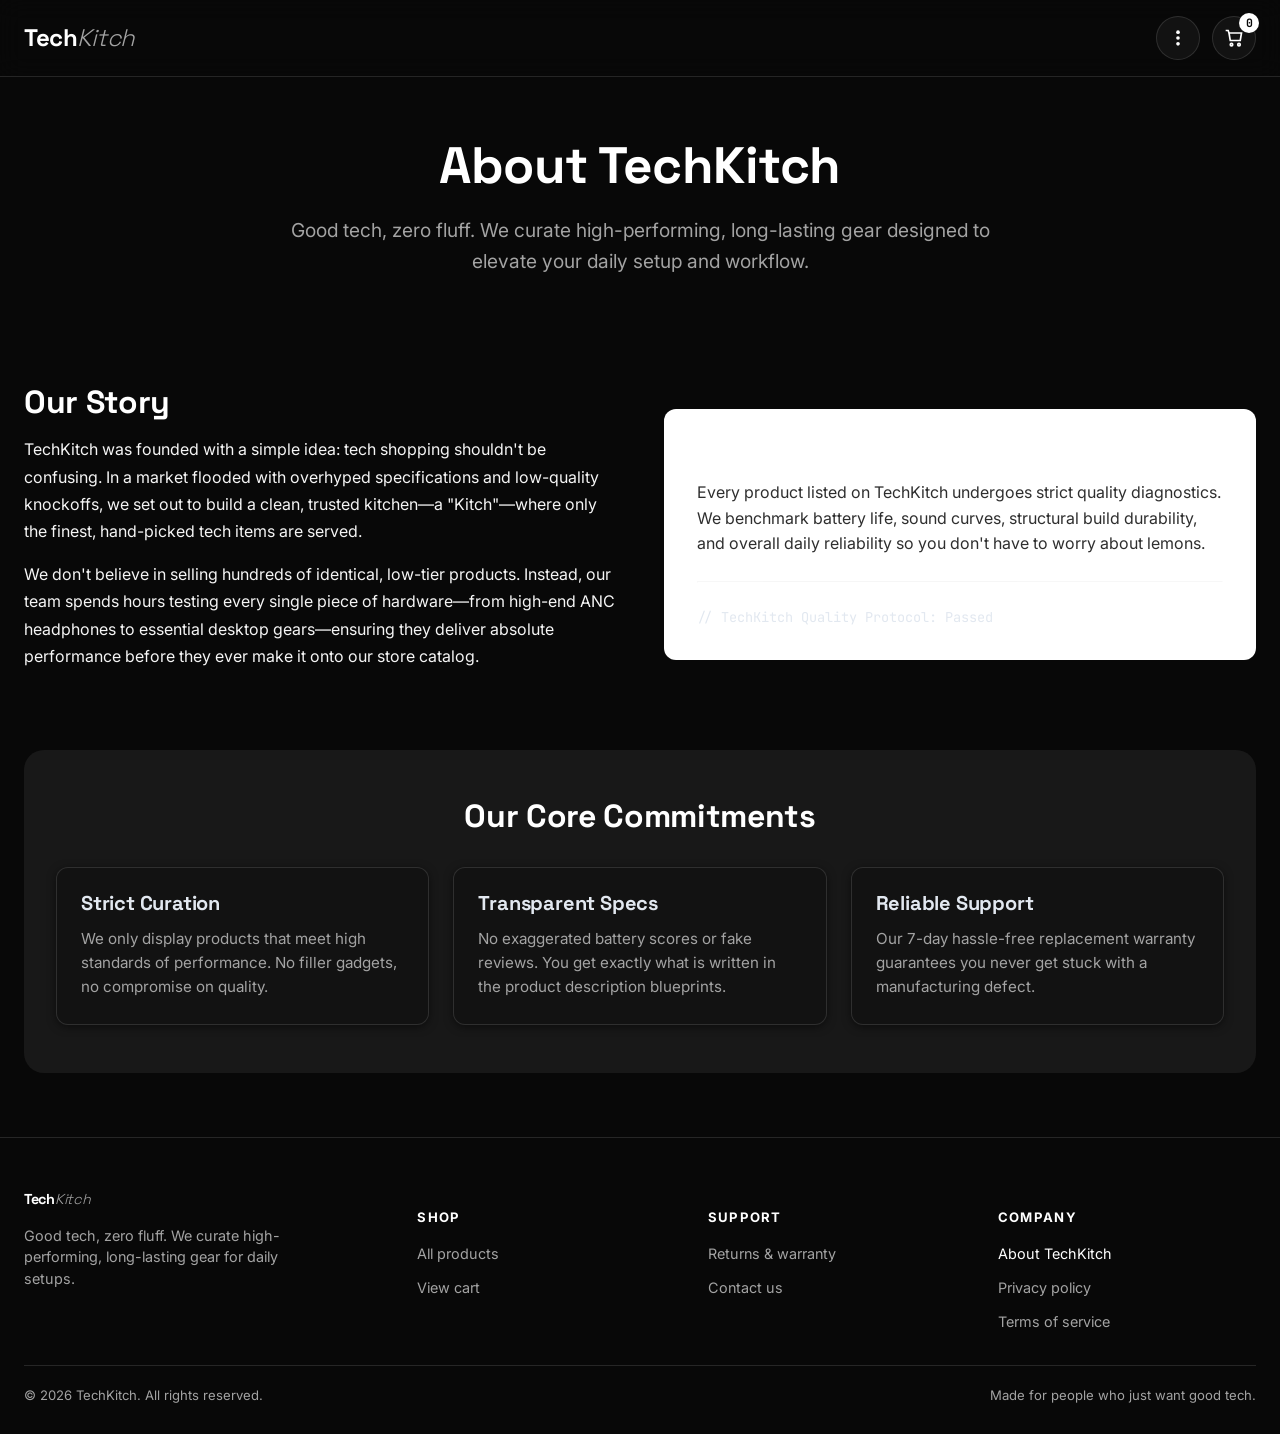
==== about.html @ b2900a13 "feat: replace mobile nav with dropdown menu Refactor navigation to use a compact dropdown triggered " ====
<!DOCTYPE html>
<html lang="en">
<head>
<meta charset="UTF-8" />
<meta name="viewport" content="width=device-width, initial-scale=1.0" />
<title>About Us — TechKitch</title>
<meta name="description" content="Learn more about TechKitch, our mission, and our values." />
<link rel="preconnect" href="https://fonts.googleapis.com">
<link href="https://fonts.googleapis.com/css2?family=Space+Grotesk:wght@500;600;700&family=Inter:wght@400;500;600;700&family=JetBrains+Mono:wght@400;600;700&display=swap" rel="stylesheet">
<link rel="stylesheet" href="style.css" />
<style>
  .about-hero {
    text-align: center;
    padding: 60px 24px 40px;
    max-width: 800px;
    margin: 0 auto;
  }
  .about-hero h1 {
    font-size: 3.2rem;
    color: var(--navy);
    margin-bottom: 16px;
  }
  .about-hero p.lead {
    font-size: 1.2rem;
    color: var(--muted);
    line-height: 1.6;
  }

  .about-grid {
    display: grid;
    grid-template-columns: 1fr 1fr;
    gap: 48px;
    margin: 48px auto;
    align-items: center;
  }
  .about-content h2 {
    font-size: 2rem;
    color: var(--navy);
    margin-bottom: 16px;
  }
  .about-content p {
    color: var(--ink);
    line-height: 1.7;
    margin-bottom: 16px;
  }

  .values-section {
    background: var(--surface-2);
    border-radius: var(--radius-lg);
    padding: 48px 32px;
    margin: 64px auto;
  }
  .values-section h2 {
    text-align: center;
    font-size: 2rem;
    color: var(--navy);
    margin-bottom: 32px;
  }
  .values-grid {
    display: grid;
    grid-template-columns: repeat(3, 1fr);
    gap: 24px;
  }
  .value-card {
    background: var(--surface);
    border: 1px solid var(--line);
    border-radius: var(--radius-md);
    padding: 24px;
    box-shadow: var(--shadow-sm);
  }
  .value-card h3 {
    color: var(--teal);
    margin-top: 0;
    margin-bottom: 12px;
    font-size: 1.25rem;
  }
  .value-card p {
    color: var(--muted);
    font-size: 0.95rem;
    line-height: 1.6;
    margin: 0;
  }

  @media (max-width: 860px) {
    .about-hero h1 {
      font-size: 2.4rem;
    }
    .about-grid {
      grid-template-columns: 1fr;
      gap: 32px;
    }
    .values-grid {
      grid-template-columns: 1fr;
      gap: 20px;
    }
    .values-section {
      padding: 32px 20px;
    }
  }
</style>
</head>
<body>

<header class="site-header">
  <div class="container header-inner">
    <a href="index.html" class="logo"><span class="tk-tech">Tech</span><span class="tk-kitch">Kitch</span></a>
    <div class="header-actions">
      <div class="menu-dropdown-wrapper">
        <button class="icon-btn menu-dots-btn js-nav-toggle" aria-label="Menu options" title="Menu" type="button">
          <svg viewBox="0 0 24 24" fill="currentColor" width="20" height="20">
            <circle cx="12" cy="5" r="2.2"/>
            <circle cx="12" cy="12" r="2.2"/>
            <circle cx="12" cy="19" r="2.2"/>
          </svg>
        </button>
        <nav class="nav js-nav">
          <a href="index.html">Shop</a>
          <a href="index.html#shop">Categories</a>
          <a href="about.html" class="active">About</a>
          <a href="contact.html">Contact</a>
        </nav>
      </div>
      <a href="cart.html" class="icon-btn js-open-cart" aria-label="Open cart">
        <svg viewBox="0 0 24 24" fill="none" stroke="currentColor" stroke-width="2"><path d="M6 6h15l-1.5 9h-12z"/><path d="M6 6L5 3H2"/><circle cx="9" cy="20" r="1.5"/><circle cx="18" cy="20" r="1.5"/></svg>
        <span class="cart-badge js-cart-count">0</span>
      </a>
    </div>
  </div>
</header>

<main class="container">

  <section class="about-hero">
    <h1>About TechKitch</h1>
    <p class="lead">Good tech, zero fluff. We curate high-performing, long-lasting gear designed to elevate your daily setup and workflow.</p>
  </section>

  <section class="about-grid">
    <div class="about-content">
      <h2>Our Story</h2>
      <p>TechKitch was founded with a simple idea: tech shopping shouldn't be confusing. In a market flooded with overhyped specifications and low-quality knockoffs, we set out to build a clean, trusted kitchen—a "Kitch"—where only the finest, hand-picked tech items are served.</p>
      <p>We don't believe in selling hundreds of identical, low-tier products. Instead, our team spends hours testing every single piece of hardware—from high-end ANC headphones to essential desktop gears—ensuring they deliver absolute performance before they ever make it onto our store catalog.</p>
    </div>
    <div class="form-card" style="margin: 0; padding: 32px; background: var(--navy); color: var(--surface);">
      <h3 style="color: var(--coral); margin-top: 0;">Tested by Experts.</h3>
      <p style="color: var(--surface-2); opacity: 0.9; line-height: 1.6;">Every product listed on TechKitch undergoes strict quality diagnostics. We benchmark battery life, sound curves, structural build durability, and overall daily reliability so you don't have to worry about lemons.</p>
      <hr style="border-color: rgba(255,255,255,0.1); margin: 24px 0;">
      <div style="font-family: var(--font-mono); font-size: 0.85rem; color: var(--teal);">// TechKitch Quality Protocol: Passed</div>
    </div>
  </section>

  <section class="values-section">
    <h2>Our Core Commitments</h2>
    <div class="values-grid">
      <div class="value-card">
        <h3>Strict Curation</h3>
        <p>We only display products that meet high standards of performance. No filler gadgets, no compromise on quality.</p>
      </div>
      <div class="value-card">
        <h3>Transparent Specs</h3>
        <p>No exaggerated battery scores or fake reviews. You get exactly what is written in the product description blueprints.</p>
      </div>
      <div class="value-card">
        <h3>Reliable Support</h3>
        <p>Our 7-day hassle-free replacement warranty guarantees you never get stuck with a manufacturing defect.</p>
      </div>
    </div>
  </section>

</main>

<footer class="site-footer">
  <div class="container">
    <div class="footer-grid">
      <div class="footer-about">
        <a href="index.html" class="logo"><span class="tk-tech">Tech</span><span class="tk-kitch">Kitch</span></a>
        <p>Good tech, zero fluff. We curate high-performing, long-lasting gear for daily setups.</p>
      </div>
      <div>
        <h5>Shop</h5>
        <ul>
          <li><a href="index.html#shop">All products</a></li>
          <li><a href="cart.html">View cart</a></li>
        </ul>
      </div>
      <div>
        <h5>Support</h5>
        <ul>
          <li><a href="returns-warranty.html">Returns &amp; warranty</a></li>
          <li><a href="contact.html">Contact us</a></li>
        </ul>
      </div>
      <div>
        <h5>Company</h5>
        <ul>
          <li><a href="about.html" style="color: var(--coral);">About TechKitch</a></li>
          <li><a href="privacy-policy.html">Privacy policy</a></li>
          <li><a href="terms.html">Terms of service</a></li>
        </ul>
      </div>
    </div>
    <div class="footer-bottom">
      <span>© 2026 TechKitch. All rights reserved.</span>
      <span>Made for people who just want good tech.</span>
    </div>
  </div>
</footer>

<script src="products.js"></script>
<script src="cart.js"></script>
<script src="drawer.js"></script>
<script src="nav.js"></script>
</body>
</html>
---- style.css ----
/* ============================================================
   TECHKITCH — DESIGN SYSTEM (SOPHISTICATED DARK THEME)
   ============================================================ */

:root {
  /* Color - Sophisticated Dark Palette */
  --bg: #080808;
  --surface: #121212;
  --surface-2: #181818;
  --ink: #F5F5F5;
  --navy: #FFFFFF;
  --teal: #E2E8F0;
  --teal-dark: #A3A3A3;
  --coral: #FFFFFF;
  --coral-dark: #E5E5E5;
  --muted: #A3A3A3;
  --line: rgba(255, 255, 255, 0.12);
  --success: #34D399;

  /* Type */
  --font-display: 'Space Grotesk', sans-serif;
  --font-body: 'Inter', sans-serif;
  --font-mono: 'JetBrains Mono', monospace;

  /* Layout */
  --max-w: 1280px;
  --radius-sm: 6px;
  --radius-md: 12px;
  --radius-lg: 20px;
  --shadow-sm: 0 2px 8px rgba(0, 0, 0, 0.5);
  --shadow-md: 0 12px 32px rgba(0, 0, 0, 0.7);
  --shadow-lg: 0 24px 60px rgba(0, 0, 0, 0.9);
  --header-h: 76px;
}

* { box-sizing: border-box; }
html { scroll-behavior: smooth; color-scheme: dark; }

html, body {
  max-width: 100vw;
  overflow-x: hidden;
  background-color: var(--bg);
}

body.modal-open {
  overflow: hidden !important;
}

body {
  margin: 0;
  font-family: var(--font-body);
  background: var(--bg);
  color: var(--ink);
  -webkit-font-smoothing: antialiased;
  line-height: 1.5;
}

img { max-width: 100%; display: block; }
a { color: inherit; text-decoration: none; }
button { font-family: inherit; cursor: pointer; touch-action: manipulation; }
input, select, textarea {
  font-family: inherit;
  color: #FFFFFF;
  background-color: var(--surface);
}
option {
  background-color: #121212;
  color: #FFFFFF;
}

h1, h2, h3, h4 {
  font-family: var(--font-display);
  color: #FFFFFF;
  margin: 0 0 0.4em;
  line-height: 1.15;
  letter-spacing: -0.01em;
}

.container {
  max-width: var(--max-w);
  margin: 0 auto;
  padding: 0 24px;
}

:focus-visible {
  outline: 2px solid #FFFFFF;
  outline-offset: 2px;
}

@media (prefers-reduced-motion: reduce) {
  * { animation-duration: 0.001ms !important; transition-duration: 0.001ms !important; }
}

/* ============================================================
   BUTTONS
   ============================================================ */

.btn {
  display: inline-flex;
  align-items: center;
  justify-content: center;
  gap: 8px;
  padding: 13px 22px;
  font-size: 0.92rem;
  font-weight: 700;
  text-transform: uppercase;
  letter-spacing: 0.08em;
  border-radius: var(--radius-sm);
  border: 1px solid transparent;
  transition: transform 0.15s ease, box-shadow 0.15s ease, background 0.15s ease, border-color 0.15s ease;
  white-space: nowrap;
  min-height: 44px;
}
.btn--primary {
  background: #FFFFFF;
  color: #080808;
  border-color: #FFFFFF;
}
.btn--primary:hover {
  background: #E5E5E5;
  border-color: #E5E5E5;
  color: #080808;
  transform: translateY(-1px);
}
.btn--dark {
  background: #181818;
  color: #FFFFFF;
  border-color: rgba(255, 255, 255, 0.15);
}
.btn--dark:hover {
  background: #222222;
  border-color: rgba(255, 255, 255, 0.3);
  transform: translateY(-1px);
}
.btn--outline {
  background: transparent;
  border-color: rgba(255, 255, 255, 0.2);
  color: #FFFFFF;
}
.btn--outline:hover {
  border-color: #FFFFFF;
  background: rgba(255, 255, 255, 0.06);
}
.btn--full { width: 100%; }
.btn--disabled, .btn:disabled {
  background: #181818;
  color: #525252;
  border-color: rgba(255, 255, 255, 0.05);
  cursor: not-allowed;
}
.btn--sm { padding: 8px 14px; font-size: 0.8rem; min-height: 36px; }

/* ============================================================
   HEADER / NAV
   ============================================================ */

.site-header {
  position: sticky;
  top: 0;
  z-index: 100;
  background: rgba(8, 8, 8, 0.88);
  backdrop-filter: blur(12px);
  -webkit-backdrop-filter: blur(12px);
  border-bottom: 1px solid var(--line);
}

.header-inner {
  display: flex;
  align-items: center;
  gap: 24px;
  height: var(--header-h);
}

.logo {
  font-family: var(--font-display);
  font-weight: 700;
  font-size: 1.5rem;
  letter-spacing: -0.02em;
  flex-shrink: 0;
  color: #FFFFFF;
}
.logo span.tk-tech { color: #FFFFFF; }
.logo span.tk-kitch { color: #A3A3A3; font-style: italic; font-weight: 300; }

.header-actions {
  display: flex;
  align-items: center;
  gap: 12px;
  margin-left: auto;
}

.menu-dropdown-wrapper {
  position: relative;
  display: inline-flex;
  align-items: center;
}

.menu-dots-btn {
  cursor: pointer;
  outline: none;
}

.nav {
  position: absolute;
  top: calc(100% + 10px);
  right: 0;
  min-width: 170px;
  background: #141414;
  border: 1px solid rgba(255, 255, 255, 0.14);
  border-radius: 12px;
  padding: 8px 0;
  display: flex;
  flex-direction: column;
  gap: 2px;
  box-shadow: 0 16px 36px rgba(0, 0, 0, 0.5);
  z-index: 300;
  opacity: 0;
  visibility: hidden;
  transform: translateY(-8px);
  transition: opacity 0.2s ease, transform 0.2s ease, visibility 0.2s ease;
  pointer-events: none;
}

.nav.nav--open {
  opacity: 1;
  visibility: visible;
  transform: translateY(0);
  pointer-events: auto;
}

.nav a {
  display: block;
  padding: 10px 18px;
  font-size: 0.85rem;
  font-weight: 500;
  text-transform: uppercase;
  letter-spacing: 0.08em;
  color: var(--muted);
  transition: background 0.15s ease, color 0.15s ease;
  text-decoration: none;
  white-space: nowrap;
}

.nav a:hover,
.nav a.active {
  color: #FFFFFF;
  background: rgba(255, 255, 255, 0.08);
}

.icon-btn {
  position: relative;
  display: inline-flex;
  align-items: center;
  justify-content: center;
  width: 44px;
  height: 44px;
  border-radius: 50%;
  background: var(--surface);
  border: 1px solid var(--line);
  color: #FFFFFF;
  transition: border-color 0.15s ease, transform 0.15s ease, background 0.15s ease;
  flex-shrink: 0;
}
.icon-btn:hover { border-color: rgba(255, 255, 255, 0.4); background: var(--surface-2); transform: translateY(-1px); }
.icon-btn svg { width: 20px; height: 20px; }

.cart-badge {
  position: absolute;
  top: -4px;
  right: -4px;
  min-width: 20px;
  height: 20px;
  padding: 0 5px;
  border-radius: 999px;
  background: #FFFFFF;
  color: #080808;
  font-size: 0.72rem;
  font-weight: 700;
  font-family: var(--font-mono);
  display: flex;
  align-items: center;
  justify-content: center;
}

.nav-toggle {
  display: none !important;
}

/* ============================================================
   HERO & SLIDER
   ============================================================ */

.hero {
  padding: 64px 0 56px;
  overflow: hidden;
}
.hero-inner {
  display: grid;
  grid-template-columns: 1.1fr 0.9fr;
  gap: 48px;
  align-items: center;
}
.hero-eyebrow {
  display: inline-flex;
  align-items: center;
  gap: 8px;
  font-family: var(--font-mono);
  font-size: 0.75rem;
  letter-spacing: 0.12em;
  text-transform: uppercase;
  color: #E5E5E5;
  background: rgba(255, 255, 255, 0.06);
  border: 1px solid rgba(255, 255, 255, 0.12);
  padding: 6px 14px;
  border-radius: 999px;
  margin-bottom: 18px;
}
.hero h1 {
  font-size: clamp(2.2rem, 4.2vw, 3.4rem);
  max-width: 12ch;
  color: #FFFFFF;
}
.hero p.lead {
  color: var(--muted);
  font-size: 1.08rem;
  max-width: 46ch;
  margin-bottom: 28px;
}
.hero-ctas { display: flex; gap: 14px; flex-wrap: wrap; margin-bottom: 32px; }
.hero-stats {
  display: flex;
  gap: 32px;
  flex-wrap: wrap;
}
.hero-stats div strong {
  display: block;
  font-family: var(--font-display);
  font-size: 1.5rem;
  color: #FFFFFF;
}
.hero-stats div span {
  font-size: 0.82rem;
  color: var(--muted);
}

.hero-visual {
  position: relative;
  aspect-ratio: 1 / 1;
  border-radius: var(--radius-lg);
  background: var(--surface);
  border: 1px solid var(--line);
  overflow: hidden;
  display: flex;
  align-items: center;
  justify-content: center;
  width: 100%;
}

.hero-slider {
  width: 100%;
  height: 100%;
  position: relative;
}

.hero-slider .slide {
  position: absolute;
  top: 0;
  left: 0;
  width: 100%;
  height: 100%;
  object-fit: contain !important;
  opacity: 0;
  transition: opacity 0.6s ease-in-out;
}

.hero-slider .slide.active {
  opacity: 1;
}

.hero-visual .receipt-corner {
  position: absolute;
  bottom: 18px;
  left: 18px;
  right: 18px;
  background: rgba(18, 18, 18, 0.92);
  border: 1px solid var(--line);
  backdrop-filter: blur(8px);
  border-radius: var(--radius-md);
  padding: 14px 16px;
  font-family: var(--font-mono);
  font-size: 0.78rem;
  color: #FFFFFF;
  display: flex;
  justify-content: space-between;
  z-index: 10;
  box-shadow: var(--shadow-sm);
}

/* ============================================================
   SECTION HEADINGS
   ============================================================ */

.section { padding: 56px 0; }
.section-head {
  display: flex;
  align-items: flex-end;
  justify-content: space-between;
  gap: 16px;
  margin-bottom: 28px;
  flex-wrap: wrap;
}
.section-head p { color: var(--muted); margin: 4px 0 0; }

/* ============================================================
   CATEGORY CHIPS
   ============================================================ */

.chip-row {
  display: flex;
  gap: 10px;
  flex-wrap: wrap;
  margin-bottom: 28px;
}
.chip {
  padding: 10px 18px;
  border-radius: 999px;
  border: 1px solid var(--line);
  background: var(--surface);
  font-size: 0.85rem;
  font-weight: 500;
  color: var(--muted);
  transition: all 0.15s ease;
  min-height: 40px;
  display: inline-flex;
  align-items: center;
}
.chip:hover { border-color: rgba(255, 255, 255, 0.3); color: #FFFFFF; }
.chip--active {
  background: #FFFFFF;
  border-color: #FFFFFF;
  color: #080808;
  font-weight: 700;
}

.shop-controls {
  display: flex;
  gap: 12px;
  align-items: center;
  flex-wrap: wrap;
  margin-bottom: 20px;
}
.search-box {
  flex: 1;
  min-width: 220px;
  position: relative;
}
.search-box input {
  width: 100%;
  padding: 12px 16px 12px 42px;
  border-radius: var(--radius-sm);
  border: 1px solid var(--line);
  background: var(--surface);
  color: #FFFFFF;
  font-size: 0.92rem;
  min-height: 46px;
}
.search-box input:focus { border-color: #FFFFFF; outline: none; }
.search-box svg {
  position: absolute;
  left: 14px;
  top: 50%;
  transform: translateY(-50%);
  width: 18px;
  height: 18px;
  color: var(--muted);
  pointer-events: none;
}
.sort-select {
  padding: 12px 16px;
  border-radius: var(--radius-sm);
  border: 1px solid var(--line);
  background: var(--surface);
  font-size: 0.9rem;
  color: #FFFFFF;
  min-height: 46px;
}
.result-count { font-size: 0.85rem; color: var(--muted); margin-bottom: 16px; font-family: var(--font-mono); }

/* ============================================================
   PRODUCT GRID / CARD
   ============================================================ */

.product-grid {
  display: grid;
  grid-template-columns: repeat(4, 1fr);
  gap: 22px;
}

.product-card {
  background: var(--surface);
  border-radius: var(--radius-md);
  overflow: hidden;
  border: 1px solid var(--line);
  transition: transform 0.2s ease, box-shadow 0.2s ease, border-color 0.2s ease;
  display: flex;
  flex-direction: column;
}
.product-card:hover {
  transform: translateY(-4px);
  box-shadow: var(--shadow-md);
  border-color: rgba(255, 255, 255, 0.25);
}
.product-card--oos { opacity: 0.6; }

.product-card__media {
  position: relative;
  display: block;
  aspect-ratio: 1 / 1;
  background: var(--surface-2);
}

.product-card__media img {
  width: 100%;
  height: 100%;
  object-fit: contain !important;
}

.tag {
  position: absolute;
  top: 12px;
  left: 12px;
  font-family: var(--font-mono);
  font-size: 0.68rem;
  text-transform: uppercase;
  letter-spacing: 0.05em;
  padding: 5px 10px;
  border-radius: 999px;
  background: #1F1F1F;
  border: 1px solid rgba(255, 255, 255, 0.2);
  color: #FFFFFF;
  z-index: 2;
}
.tag--sale { background: #DC2626; border-color: transparent; color: #FFFFFF; }
.tag--new { background: #FFFFFF; border-color: transparent; color: #080808; font-weight: 700; }
.tag--best-seller { background: #10B981; border-color: transparent; color: #FFFFFF; }
.tag--oos { background: #333333; border-color: transparent; color: #A3A3A3; left: auto; right: 12px; }

.product-card__body {
  padding: 16px 18px 18px;
  display: flex;
  flex-direction: column;
  gap: 4px;
  flex: 1;
}
.product-card__category {
  font-family: var(--font-mono);
  font-size: 0.72rem;
  text-transform: uppercase;
  letter-spacing: 0.08em;
  color: var(--muted);
  margin: 0;
}
.product-card__name {
  font-size: 1.02rem;
  margin: 2px 0 6px;
  line-height: 1.3;
  color: #FFFFFF;
}
.product-card__name a:hover { color: #A3A3A3; }

.product-card__price-row {
  display: flex;
  align-items: baseline;
  gap: 8px;
  margin-bottom: 14px;
  flex-wrap: wrap;
}
.price-tag {
  font-family: var(--font-mono);
  font-weight: 700;
  font-size: 1.05rem;
  color: #FFFFFF;
}
.price-tag--old {
  font-weight: 400;
  font-size: 0.88rem;
  color: #737373;
  text-decoration: line-through;
}
.price-tag--discount {
  font-size: 0.78rem;
  color: #34D399;
  font-weight: 600;
}
.price-tag--lg { font-size: 1.6rem; }

.product-card .btn { margin-top: auto; }

/* ============================================================
   QUICK VIEW MODAL
   ============================================================ */

.modal {
  position: fixed !important;
  top: 0 !important;
  left: 0 !important;
  width: 100vw !important;
  height: 100vh !important;
  z-index: 9999 !important;
  display: none;
  align-items: center !important;
  justify-content: center !important;
  padding: 16px !important;
  box-sizing: border-box !important;
}
.modal--open { display: flex !important; }

.modal__backdrop {
  position: fixed;
  inset: 0;
  background: rgba(0, 0, 0, 0.8);
  backdrop-filter: blur(8px);
  -webkit-backdrop-filter: blur(8px);
}
.modal__panel {
  position: relative;
  background: var(--surface);
  border: 1px solid var(--line);
  border-radius: var(--radius-lg);
  max-width: 760px;
  width: 100%;
  max-height: 88vh;
  overflow-y: auto;
  box-shadow: var(--shadow-lg);
  margin: auto !important;
  color: #FFFFFF;
  -webkit-overflow-scrolling: touch;
}
.js-modal-close {
  position: absolute;
  top: 16px;
  right: 16px;
  z-index: 10;
  width: 40px;
  height: 40px;
  border-radius: 50%;
  border: 1px solid var(--line);
  background: var(--surface-2);
  color: #FFFFFF;
  box-shadow: var(--shadow-sm);
  font-size: 1.1rem;
  cursor: pointer;
  display: flex;
  align-items: center;
  justify-content: center;
}
.js-modal-close:hover {
  background: #282828;
}
.quickview__grid {
  display: grid;
  grid-template-columns: 1fr 1fr;
}
.quickview__img { width: 100%; height: 100%; object-fit: contain !important; border-radius: var(--radius-lg) 0 0 var(--radius-lg); background: var(--surface-2); }
.quickview__info { padding: 32px; }
.quickview__desc { color: var(--muted); margin: 14px 0; }
.quickview__stock { font-size: 0.85rem; color: var(--success); font-family: var(--font-mono); margin-bottom: 16px; }

/* ============================================================
   CART DRAWER
   ============================================================ */

.cart-drawer {
  position: fixed;
  top: 0;
  right: 0;
  width: 100%;
  max-width: 420px;
  height: 100vh;
  height: 100dvh;
  background: #121212;
  border-left: 1px solid rgba(255, 255, 255, 0.12);
  z-index: 999;
  box-shadow: -8px 0 32px rgba(0, 0, 0, 0.85);
  transform: translateX(100%);
  transition: transform 0.3s cubic-bezier(0.16, 1, 0.3, 1);
  display: flex;
  flex-direction: column;
  color: #FFFFFF;
}
.cart-drawer--open {
  transform: translateX(0);
}
.cart-drawer__backdrop {
  position: fixed;
  inset: 0;
  background: rgba(0, 0, 0, 0.75);
  backdrop-filter: blur(6px);
  -webkit-backdrop-filter: blur(6px);
  z-index: 998;
  opacity: 0;
  pointer-events: none;
  transition: opacity 0.3s ease;
}
.cart-drawer__backdrop--visible { opacity: 1; pointer-events: auto; }

.cart-drawer__head {
  padding: 22px 22px 16px;
  border-bottom: 1px dashed var(--line);
  display: flex;
  justify-content: space-between;
  align-items: center;
  background: #121212;
}
.cart-drawer__items {
  flex: 1;
  overflow-y: auto;
  padding: 16px 22px;
  background: #121212;
  -webkit-overflow-scrolling: touch;
}
.cart-line {
  display: flex;
  gap: 12px;
  padding: 14px 0;
  border-bottom: 1px dashed var(--line);
}
.cart-line img {
  width: 64px;
  height: 64px;
  border-radius: var(--radius-sm);
  object-fit: contain !important;
  background: var(--surface-2);
  flex-shrink: 0;
}
.cart-line__info { flex: 1; min-width: 0; }
.cart-line__name { font-weight: 600; font-size: 0.92rem; margin-bottom: 4px; word-break: break-word; color: #FFFFFF; }
.qty-control {
  display: inline-flex;
  align-items: center;
  border: 1px solid var(--line);
  border-radius: var(--radius-sm);
  overflow: hidden;
}
.qty-control button {
  width: 32px;
  height: 32px;
  border: none;
  background: var(--surface-2);
  color: #FFFFFF;
  font-size: 1rem;
  display: flex;
  align-items: center;
  justify-content: center;
}
.qty-control span {
  width: 32px;
  text-align: center;
  font-family: var(--font-mono);
  font-size: 0.85rem;
  color: #FFFFFF;
}
.cart-line__remove {
  font-size: 0.78rem;
  color: #EF4444;
  border: none;
  background: none;
  padding: 4px 0;
  margin-top: 6px;
  cursor: pointer;
  display: block;
}

.cart-drawer__foot {
  padding: 22px 22px 24px;
  border-top: 1px solid var(--line);
  background: #181818;
  position: relative;
}
.summary-row {
  display: flex;
  justify-content: space-between;
  font-size: 0.9rem;
  color: var(--muted);
  margin-bottom: 6px;
  font-family: var(--font-mono);
}
.summary-row--total {
  font-family: var(--font-display);
  font-size: 1.15rem;
  color: #FFFFFF;
  font-weight: 700;
  margin: 12px 0 16px;
}
.cart-empty {
  text-align: center;
  padding: 60px 20px;
  color: var(--muted);
}

/* ============================================================
   TOASTS
   ============================================================ */

.toast-container {
  position: fixed;
  bottom: 24px;
  left: 50%;
  transform: translateX(-50%);
  z-index: 400;
  display: flex;
  flex-direction: column;
  gap: 8px;
  align-items: center;
  width: max-content;
  max-width: 90vw;
}
.toast {
  background: #FFFFFF;
  color: #080808;
  padding: 12px 20px;
  border-radius: 999px;
  font-size: 0.88rem;
  font-weight: 600;
  opacity: 0;
  transform: translateY(10px);
  transition: all 0.3s ease;
  box-shadow: var(--shadow-md);
  text-align: center;
}
.toast--show { opacity: 1; transform: translateY(0); }

/* ============================================================
   FULL CART / CHECKOUT PAGES
   ============================================================ */

.page-head {
  padding: 40px 0 24px;
  border-bottom: 1px solid var(--line);
  margin-bottom: 40px;
}
.breadcrumb {
  font-size: 0.85rem;
  color: var(--muted);
  margin-bottom: 10px;
}
.breadcrumb a:hover { color: #FFFFFF; }

.cart-layout {
  display: grid;
  grid-template-columns: 1.6fr 1fr;
  gap: 40px;
  align-items: flex-start;
}

.cart-table { width: 100%; border-collapse: collapse; }
.cart-table th {
  text-align: left;
  font-size: 0.78rem;
  text-transform: uppercase;
  letter-spacing: 0.05em;
  color: var(--muted);
  padding-bottom: 12px;
  border-bottom: 1px solid var(--line);
}
.cart-table td {
  padding: 18px 0;
  border-bottom: 1px solid var(--line);
  vertical-align: middle;
}
.cart-table .product-cell {
  display: flex;
  gap: 14px;
  align-items: center;
}
.cart-table .product-cell img {
  width: 76px;
  height: 76px;
  border-radius: var(--radius-sm);
  object-fit: contain !important;
  background: var(--surface-2);
  flex-shrink: 0;
}
.cart-table .product-cell h4 { margin: 0 0 4px; font-size: 0.98rem; color: #FFFFFF; }
.cart-table .product-cell p { margin: 0; font-size: 0.82rem; color: var(--muted); }

.summary-card {
  background: var(--surface);
  border: 1px solid var(--line);
  border-radius: var(--radius-md);
  padding: 24px;
  position: sticky;
  top: calc(var(--header-h) + 20px);
}
.summary-card h3 { margin-bottom: 18px; color: #FFFFFF; }

.empty-state {
  text-align: center;
  padding: 80px 20px;
  color: var(--muted);
}
.empty-state h2 { color: #FFFFFF; }

/* Checkout form & Contact form */
.checkout-layout {
  display: grid;
  grid-template-columns: 1.4fr 1fr;
  gap: 40px;
  align-items: flex-start;
}

/* Contact Page Layout */
.contact-layout {
  display: grid;
  grid-template-columns: 1fr 1.1fr;
  gap: 36px;
  align-items: flex-start;
  margin: 32px 0 60px;
  width: 100%;
  max-width: 100%;
  box-sizing: border-box;
}

.contact-info {
  display: flex;
  flex-direction: column;
  gap: 28px;
  width: 100%;
  max-width: 100%;
  box-sizing: border-box;
}

.info-card-grid {
  display: flex;
  flex-direction: column;
  gap: 16px;
  width: 100%;
  max-width: 100%;
  box-sizing: border-box;
}

.info-item {
  display: flex;
  align-items: flex-start;
  gap: 16px;
  padding: 20px;
  background: var(--surface);
  border: 1px solid var(--line);
  border-radius: var(--radius-md);
  width: 100%;
  max-width: 100%;
  box-sizing: border-box;
  overflow-wrap: break-word;
  word-break: break-word;
}

.info-item .icon-box {
  width: 42px;
  height: 42px;
  border-radius: 50%;
  background: var(--surface-2);
  border: 1px solid var(--line);
  display: flex;
  align-items: center;
  justify-content: center;
  flex-shrink: 0;
  color: #FFFFFF;
}

.info-item h4 {
  margin: 0 0 4px;
  font-size: 1rem;
  color: #FFFFFF;
}

.info-item p {
  margin: 0;
  font-size: 0.92rem;
  color: var(--muted);
  line-height: 1.4;
}

.form-card {
  background: var(--surface);
  border: 1px solid var(--line);
  border-radius: var(--radius-md);
  padding: 28px;
  margin-bottom: 20px;
  width: 100%;
  max-width: 100%;
  box-sizing: border-box;
  overflow: hidden;
}
.form-card h3 { margin-bottom: 4px; color: #FFFFFF; }
.form-card > p.hint { color: var(--muted); font-size: 0.86rem; margin-top: 0; margin-bottom: 20px; }

.form-grid {
  display: grid;
  grid-template-columns: 1fr 1fr;
  gap: 16px;
}
.form-grid .full { grid-column: 1 / -1; }
.field { display: flex; flex-direction: column; gap: 6px; margin-bottom: 16px; }
.field label { font-size: 0.85rem; font-weight: 600; color: #FFFFFF; }
.field input, .field select, .field textarea {
  padding: 12px 14px;
  border-radius: var(--radius-sm);
  border: 1px solid var(--line);
  font-size: 0.92rem;
  background: var(--surface-2);
  color: #FFFFFF;
  min-height: 46px;
}
.field input:focus, .field select:focus, .field textarea:focus { border-color: #FFFFFF; outline: none; }
.field-error {
  font-size: 0.78rem;
  color: #EF4444;
  display: none;
}
.field--invalid input, .field--invalid select { border-color: #EF4444; }
.field--invalid .field-error { display: block; }

.pay-options { display: flex; flex-direction: column; gap: 12px; }
.pay-option {
  display: flex;
  align-items: center;
  gap: 12px;
  padding: 14px 16px;
  border: 1px solid var(--line);
  background: var(--surface-2);
  border-radius: var(--radius-sm);
  cursor: pointer;
  transition: border-color 0.15s ease;
  min-height: 48px;
  color: #FFFFFF;
}
.pay-option:has(input:checked) { border-color: #FFFFFF; background: rgba(255,255,255,0.08); }
.pay-option input { accent-color: #FFFFFF; width: 18px; height: 18px; }

.order-confirm {
  text-align: center;
  padding: 60px 20px;
  max-width: 560px;
  margin: 0 auto;
}
.order-confirm .check-circle {
  width: 74px;
  height: 74px;
  border-radius: 50%;
  background: rgba(52, 211, 153, 0.15);
  color: var(--success);
  display: flex;
  align-items: center;
  justify-content: center;
  margin: 0 auto 20px;
}
.order-id {
  font-family: var(--font-mono);
  background: var(--surface-2);
  border: 1px solid var(--line);
  color: #FFFFFF;
  display: inline-block;
  padding: 8px 16px;
  border-radius: var(--radius-sm);
  margin: 12px 0 24px;
  font-weight: 700;
  letter-spacing: 0.03em;
}

/* ============================================================
   TRUST / FEATURE STRIP
   ============================================================ */

.trust-strip {
  display: grid;
  grid-template-columns: repeat(4, 1fr);
  gap: 20px;
  padding: 36px 0;
  border-top: 1px solid var(--line);
  border-bottom: 1px solid var(--line);
}
.trust-item { display: flex; gap: 14px; align-items: flex-start; }
.trust-item .icon-circle {
  width: 42px; height: 42px; border-radius: 50%;
  background: var(--surface-2);
  border: 1px solid var(--line);
  display: flex; align-items: center; justify-content: center;
  flex-shrink: 0;
  color: #FFFFFF;
}
.trust-item h4 { margin: 0 0 2px; font-size: 0.95rem; color: #FFFFFF; }
.trust-item p { margin: 0; font-size: 0.85rem; color: var(--muted); }

/* ============================================================
   CTA BAND
   ============================================================ */

.cta-band {
  background: var(--surface);
  border: 1px solid var(--line);
  border-radius: var(--radius-lg);
  padding: 48px;
  display: flex;
  align-items: center;
  justify-content: space-between;
  gap: 24px;
  flex-wrap: wrap;
  color: #fff;
}
.cta-band h2 { color: #fff; margin-bottom: 6px; }
.cta-band p { color: var(--muted); margin: 0; }
.cta-form { display: flex; gap: 10px; flex-wrap: wrap; }
.cta-form input {
  padding: 12px 16px;
  border-radius: var(--radius-sm);
  border: 1px solid var(--line);
  background: var(--surface-2);
  color: #FFFFFF;
  min-width: 240px;
  min-height: 46px;
}
.cta-form input:focus { border-color: #FFFFFF; outline: none; }

/* ============================================================
   FOOTER
   ============================================================ */

.site-footer {
  margin-top: 64px;
  border-top: 1px solid var(--line);
  padding: 48px 0 28px;
}
.footer-grid {
  display: grid;
  grid-template-columns: 1.4fr 1fr 1fr 1fr;
  gap: 32px;
  margin-bottom: 32px;
}
.footer-grid h5 {
  font-family: var(--font-body);
  font-size: 0.82rem;
  text-transform: uppercase;
  letter-spacing: 0.1em;
  color: #FFFFFF;
  margin-bottom: 14px;
}
.footer-grid ul { list-style: none; padding: 0; margin: 0; display: flex; flex-direction: column; gap: 10px; }
.footer-grid a { font-size: 0.9rem; color: var(--muted); transition: color 0.15s ease; }
.footer-grid a:hover { color: #FFFFFF; }
.footer-about p { color: var(--muted); font-size: 0.9rem; max-width: 32ch; }
.footer-bottom {
  display: flex;
  justify-content: space-between;
  padding-top: 20px;
  border-top: 1px solid var(--line);
  font-size: 0.82rem;
  color: var(--muted);
  flex-wrap: wrap;
  gap: 8px;
}

/* ============================================================
   RESPONSIVE MEDIA QUERIES
   ============================================================ */

@media (max-width: 1024px) {
  .product-grid { grid-template-columns: repeat(3, 1fr); gap: 18px; }
  .hero-inner { grid-template-columns: 1fr; gap: 36px; text-align: center; }
  .hero h1 { max-width: none; margin-left: auto; margin-right: auto; }
  .hero p.lead { max-width: 54ch; margin-left: auto; margin-right: auto; }
  .hero-ctas { justify-content: center; }
  .hero-stats { justify-content: center; }
  .hero-visual { max-width: 440px; margin: 0 auto; }
  .footer-grid { grid-template-columns: 1fr 1fr; }
  .trust-strip { grid-template-columns: repeat(2, 1fr); gap: 24px; }
}

@media (max-width: 860px) {
  .cart-layout, .checkout-layout, .contact-layout { grid-template-columns: 1fr; gap: 24px; }
  .summary-card { position: static; }
  .quickview__grid { grid-template-columns: 1fr; }
  .quickview__img { border-radius: var(--radius-lg) var(--radius-lg) 0 0; max-height: 280px; }

  .modal { padding: 12px !important; align-items: center !important; }
  .modal__panel { max-width: 100% !important; max-height: 88vh !important; border-radius: var(--radius-lg) !important; }
}

@media (max-width: 720px) {
  :root { --header-h: 64px; }

  .container { padding: 0 18px; }

  /* Header & Navigation */
  .header-inner { gap: 8px; justify-content: space-between; }
  .logo { font-size: 1.2rem; }
  .nav-toggle { display: none !important; }
  .header-actions { gap: 8px; margin-left: auto; }

  /* Hero Section */
  .hero { padding: 28px 0 36px; }
  .hero-eyebrow { font-size: 0.72rem; margin-bottom: 14px; }
  .hero h1 { font-size: 2rem; }
  .hero p.lead { font-size: 1rem; }
  .hero-ctas { gap: 10px; flex-direction: column; width: 100%; }
  .hero-ctas .btn { width: 100%; text-align: center; }
  .hero-stats { gap: 18px; justify-content: space-around; }
  .hero-visual { max-width: 340px; }
  .receipt-corner { font-size: 0.72rem; padding: 10px 12px; }

  /* Sections */
  .section { padding: 36px 0; }
  .section-head { margin-bottom: 20px; }
  .trust-strip { grid-template-columns: 1fr 1fr; gap: 20px 16px; padding: 28px 0; }
  .trust-item p { font-size: 0.8rem; }

  /* Category chips horizontal scroll */
  .chip-row {
    flex-wrap: nowrap;
    overflow-x: auto;
    -webkit-overflow-scrolling: touch;
    scroll-snap-type: x proximity;
    padding-bottom: 6px;
    margin: 0 -18px 24px;
    padding-left: 18px;
    padding-right: 18px;
  }
  .chip-row::-webkit-scrollbar { display: none; }
  .chip { flex-shrink: 0; scroll-snap-align: start; padding: 10px 16px; font-size: 0.85rem; }

  /* Shop controls */
  .shop-controls { flex-direction: column; align-items: stretch; }
  .search-box input, .sort-select { min-height: 46px; font-size: 16px; }
  .sort-select { width: 100%; }

  /* Product grid */
  .product-grid { grid-template-columns: repeat(2, 1fr); gap: 12px; }
  .product-card__body { padding: 12px 14px 14px; gap: 4px; }
  .product-card__name { font-size: 0.92rem; }
  .product-card__category { font-size: 0.66rem; }
  .price-tag { font-size: 0.94rem; }
  .price-tag--old { font-size: 0.78rem; }
  .product-card .btn { padding: 11px 14px; font-size: 0.86rem; min-height: 44px; }
  .tag { font-size: 0.62rem; padding: 4px 8px; top: 8px; left: 8px; }
  .tag--oos { right: 8px; }

  /* CTA band */
  .cta-band { padding: 30px 22px; flex-direction: column; text-align: center; border-radius: var(--radius-md); }
  .cta-form { width: 100%; flex-direction: column; }
  .cta-form input, .cta-form .btn { width: 100%; min-height: 46px; }

  /* Footer */
  .site-footer { margin-top: 44px; padding: 40px 0 24px; }
  .footer-grid { grid-template-columns: 1fr 1fr; gap: 26px 16px; margin-bottom: 24px; }
  .footer-about { grid-column: 1 / -1; margin-bottom: 4px; }
  .footer-bottom { flex-direction: column; text-align: center; gap: 6px; }

  /* Cart drawer */
  .cart-drawer { max-width: 100%; right: 0; }
  .cart-drawer__head { padding: 16px 18px 14px; }
  .cart-drawer__items { padding: 12px 18px; }
  .cart-drawer__foot { padding: 16px 18px 20px; }
  .cart-line img { width: 56px; height: 56px; }
  .qty-control button { width: 36px; height: 36px; font-size: 1.1rem; }

  /* Cart / checkout pages */
  .page-head { padding: 24px 0 18px; margin-bottom: 24px; }
  .page-head h1 { font-size: 1.7rem; }
  .form-card { padding: 20px; }
  .form-grid { grid-template-columns: 1fr; gap: 4px; }
  .pay-option { padding: 14px; min-height: 48px; }
  .summary-card { padding: 20px; }

  /* Quick view */
  .quickview__info { padding: 20px; }

  /* Toasts */
  .toast-container { left: 16px; right: 16px; transform: none; align-items: center; bottom: 16px; width: auto; }
  .toast { font-size: 0.84rem; text-align: center; width: 100%; }
}

@media (max-width: 480px) {
  .container { padding: 0 14px; }
  .form-card { padding: 18px 14px; }
  .info-item { padding: 14px 12px; gap: 12px; }
  .form-card .btn { white-space: normal !important; width: 100%; text-align: center; }
  .product-grid { grid-template-columns: repeat(2, 1fr); gap: 10px; }
  .hero-stats { gap: 16px; justify-content: space-between; }
  .hero-stats div strong { font-size: 1.25rem; }
  .footer-grid { grid-template-columns: 1fr; }
  .footer-about { grid-column: auto; }
  .trust-strip { grid-template-columns: 1fr; gap: 16px; }

  .cart-table thead { display: none; }
  .cart-table, .cart-table tbody { display: block; width: 100%; }
  .cart-table tr {
    display: grid;
    grid-template-columns: 1fr auto;
    grid-template-areas:
      "product product"
      "price qty"
      "total remove";
    gap: 8px 12px;
    padding: 18px 0;
    border-bottom: 1px solid var(--line);
  }
  .cart-table td { display: block; padding: 0; border: none; }
  .cart-table td:nth-child(1) { grid-area: product; }
  .cart-table td:nth-child(2) { grid-area: price; align-self: center; }
  .cart-table td:nth-child(3) { grid-area: qty; }
  .cart-table td:nth-child(4) { grid-area: total; align-self: center; font-weight: 700; }
  .cart-table td:nth-child(5) { grid-area: remove; justify-self: end; align-self: center; }
  .cart-table .product-cell img { width: 60px; height: 60px; }

  .modal__panel { -webkit-overflow-scrolling: touch; }
  .field input, .field select, .field textarea { min-height: 46px; font-size: 16px; }
  .btn { min-height: 44px; }
}

@media (pointer: coarse) {
  .icon-btn { width: 44px; height: 44px; }
  .qty-control button { width: 36px; height: 36px; }
  .chip { padding-top: 10px; padding-bottom: 10px; min-height: 44px; }
  .cart-line__remove, .field label { line-height: 1.4; }
}
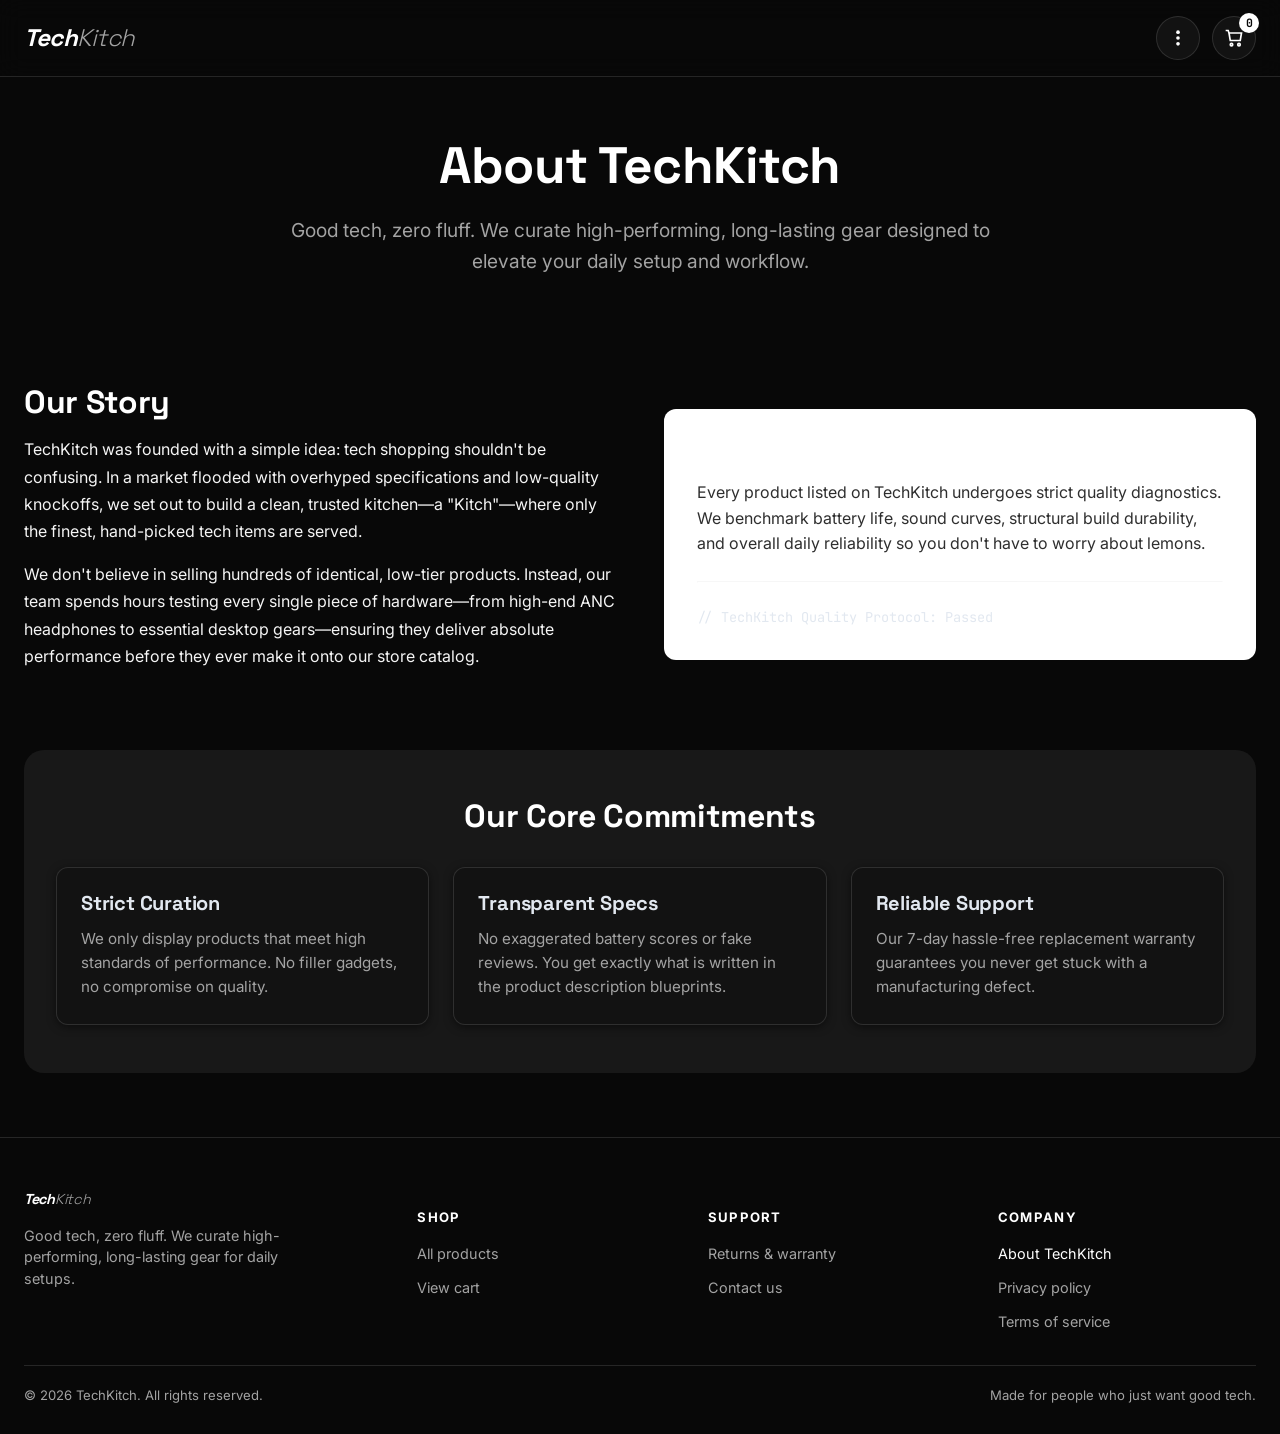
==== commit c76cfbfa: "feat: add Return & Warranty link to navigation Include the Return & Warranty page in the main naviga" ====
--- a/about.html
+++ b/about.html
@@ -118,6 +118,7 @@
           <a href="index.html#shop">Categories</a>
           <a href="about.html" class="active">About</a>
           <a href="contact.html">Contact</a>
+          <a href="returns-warranty.html">Return & Warranty</a>
         </nav>
       </div>
       <a href="cart.html" class="icon-btn js-open-cart" aria-label="Open cart">
--- a/style.css
+++ b/style.css
@@ -178,8 +178,9 @@
   letter-spacing: -0.02em;
   flex-shrink: 0;
   color: #FFFFFF;
-}
-.logo span.tk-tech { color: #FFFFFF; }
+  font-style: italic;
+}
+.logo span.tk-tech { color: #FFFFFF; font-style: italic; }
 .logo span.tk-kitch { color: #A3A3A3; font-style: italic; font-weight: 300; }
 
 .header-actions {
